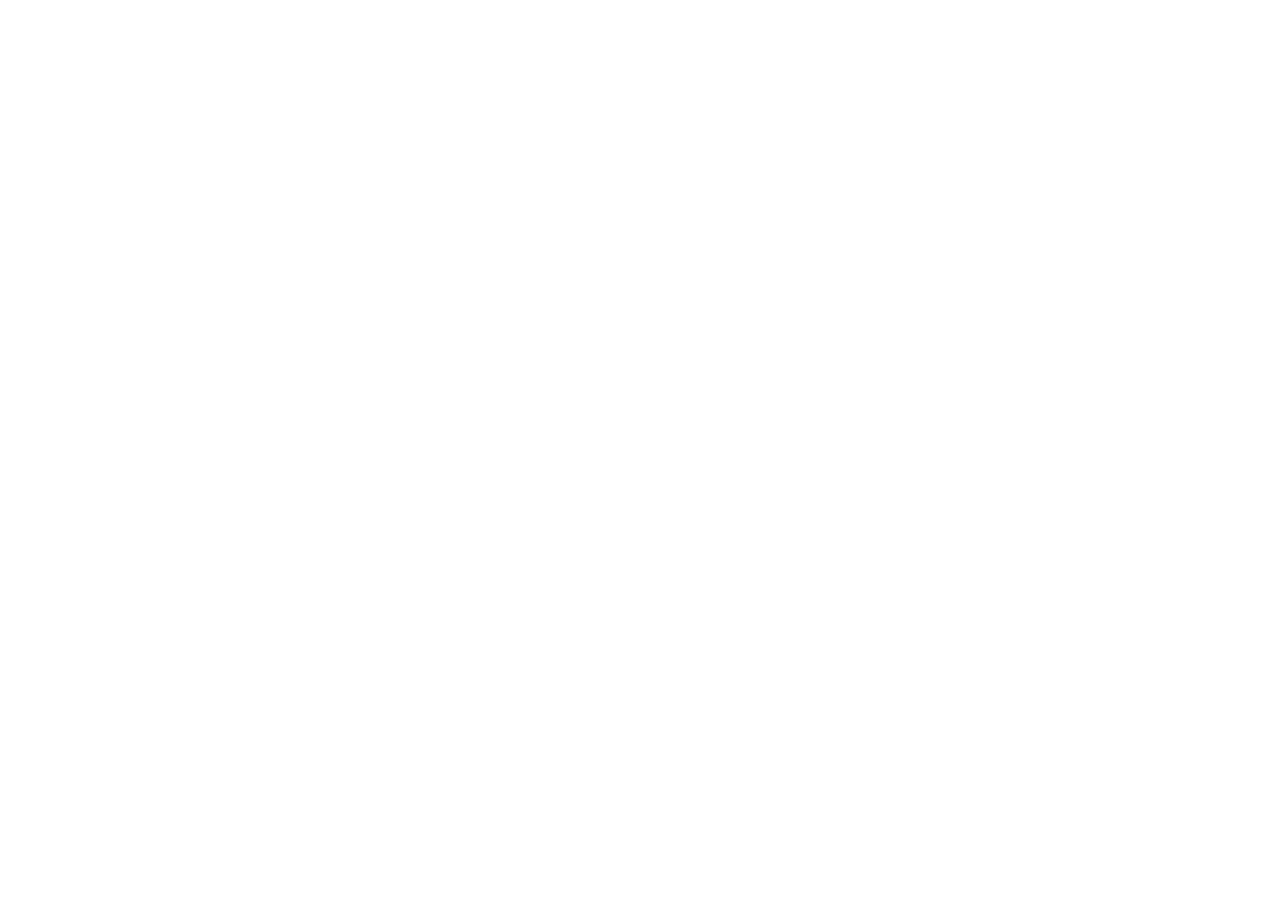
==== chatflix.html @ 45108779 "Added files from analiese" ====
<!DOCTYPE html>
<html lang="en">
  <head>
    <meta charset="UTF-8" />
    <meta name="viewport" content="width=device-width, initial-scale=1.0" />
    <title>Document</title>
  </head>
  <body></body>
</html>
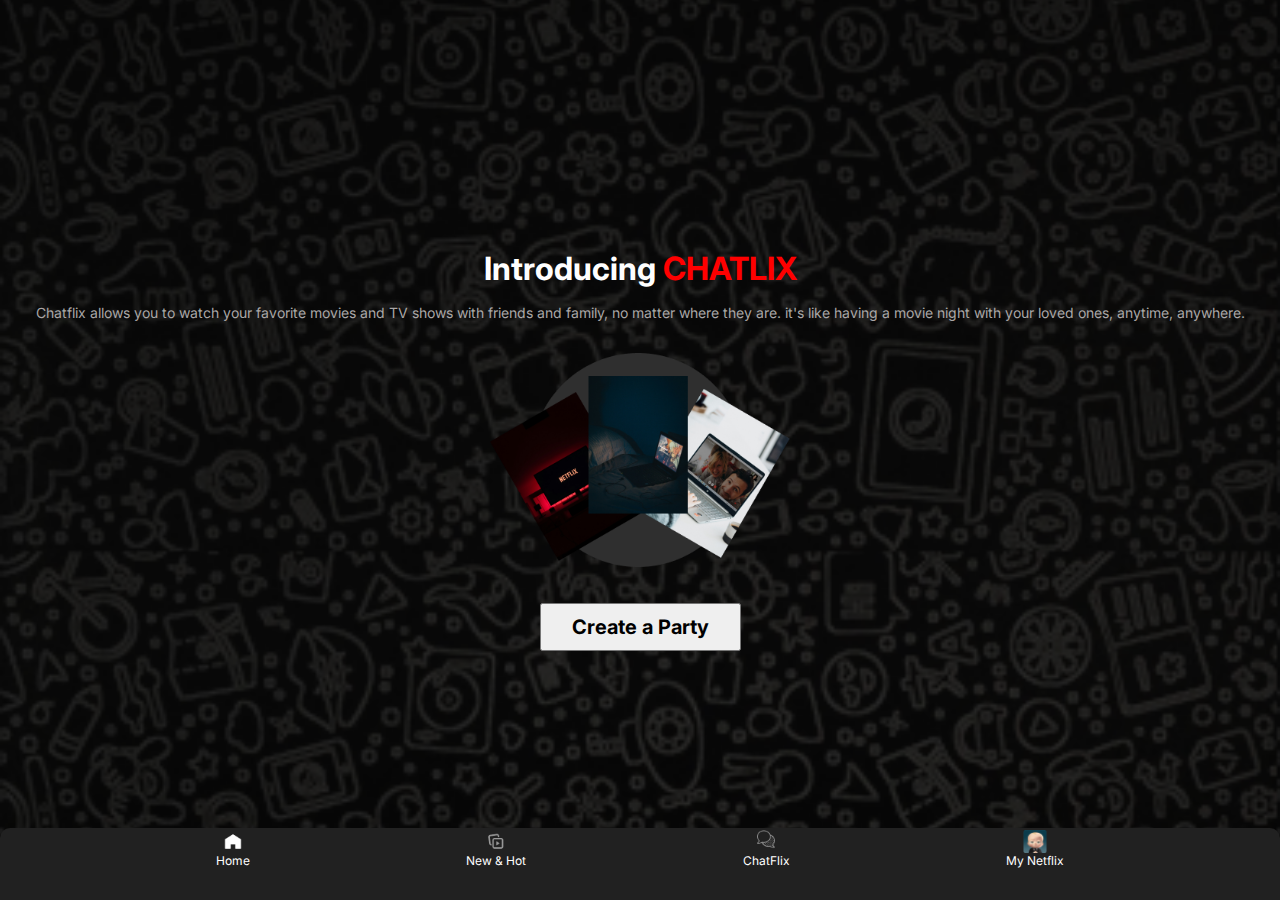
==== commit 37819413: "added chatflix pages from eunice branch" ====
--- a/chatflix.html
+++ b/chatflix.html
@@ -3,7 +3,49 @@
   <head>
     <meta charset="UTF-8" />
     <meta name="viewport" content="width=device-width, initial-scale=1.0" />
-    <title>Document</title>
+    <title>TeamProject/Netflix</title>
+    <link rel="stylesheet" href="chatflix.css" />
+    <link rel="preconnect" href="https://fonts.googleapis.com" />
+    <link rel="preconnect" href="https://fonts.gstatic.com" crossorigin />
+    <link
+      href="https://fonts.googleapis.com/css2?family=Inter:wght@100..900&display=swap"
+      rel="stylesheet"
+    />
   </head>
-  <body></body>
+
+  <body>
+    <div class="Content">
+      <div class="infor">
+        <h1 class="Chatflix">Introducing <span>CHATLIX</span></h1>
+        <p class="p">
+          Chatflix allows you to watch your favorite movies and TV shows with
+          friends and family, no matter where they are. it's like having a movie
+          night with your loved ones, anytime, anywhere.
+        </p>
+      </div>
+      <div class="img">
+        <img src="/assets/chatflixImg.png" />
+      </div>
+
+      <a href=""><button>Create a Party</button></a>
+    </div>
+    <div class="navbar">
+      <div class="icon">
+          <img src="/assets/homepage-page/Home.png" alt="Home" />
+          <p>Home</p>
+      </div>
+      <div class="icon">
+          <img src="/assets/homepage-page/New.png" alt="New & Hot" />
+          <p>New & Hot</p>
+      </div>
+      <div class="icon">
+          <a href="/chatflix.html"><img src="/assets/homepage-page/Chat.png" alt="ChatFlix" /></a>
+          <p>ChatFlix</p>
+      </div>
+      <div class="icon">
+          <img src="/assets/homepage-page/Frame 20.png" alt="My Netflix" />
+          <p>My Netflix</p>
+      </div>
+      </div>
+  </body>
 </html>
--- a/chatflix.css
+++ b/chatflix.css
@@ -0,0 +1,105 @@
+*{
+    padding: 0;
+    margin: 0;
+    box-sizing: border-box;
+}
+span {
+  color: red;
+}
+body {
+  background-image: url(/assets/Default.png);
+  background-position: center;
+  background-size: cover;
+  background-repeat: no-repeat;
+  height: 100vh;
+  width: 100vw;
+  overflow: hidden;
+  display: flex;
+  justify-content: center;
+  align-items: center;
+  font-family: "Inter", sans-serif;
+}
+.infor {
+  color: white;
+  text-align: center;
+}
+.infor span {
+  color: red;
+}
+.Chatflix {
+  font-size: 2em;
+  font-weight: bolder;
+  margin-bottom: .5em;
+}
+.p {
+  color: #aaa7a7;
+  font-size: 14px;
+  width: 100%;
+}
+.Content {
+  flex-direction: column;
+  display: flex;
+  justify-content: center;
+  align-items: center;
+  gap: 2em;
+  padding: 1em;
+  margin: .5em auto;
+}
+button {
+  padding: 0.5em 1.5em;
+  font-family: "Inter", sans-serif;
+  font-size: 20px;
+  font-weight: bold;
+} 
+.img img{
+    max-width: 300px;
+}
+.navbar {
+    position: fixed;
+    bottom: 0;
+    z-index: 1;
+    width: 100%;
+    display: flex;
+    justify-content: space-evenly;
+    background-color: #212121;
+    padding: 2em 0em;
+    padding-top: 0.1em;
+    border-radius: 10px 10px 0px 0px;
+    color: white;
+  }
+  .icon {
+    display: flex;
+    flex-direction: column;
+    justify-content: center;
+    align-items: center;
+  }
+  .icon img {
+    width: 24px;
+  }
+  .icon p {
+    font-size: 12px;
+  }
+@media(max-width: 390px) and (min-width: 500px){
+    body{
+        height: 100vh;
+    }
+   
+    /* .Content{
+        margin-top: 5em;
+        padding: 2em;
+    } */
+    button{
+        margin-top: 1em;
+    }
+}
+ @media(max-width: 450px){
+    .Content{
+      gap: 2em;
+    }
+    .img img{
+        max-width: 400px;
+    }
+    button{
+        margin-bottom: 4em;
+    }
+} 